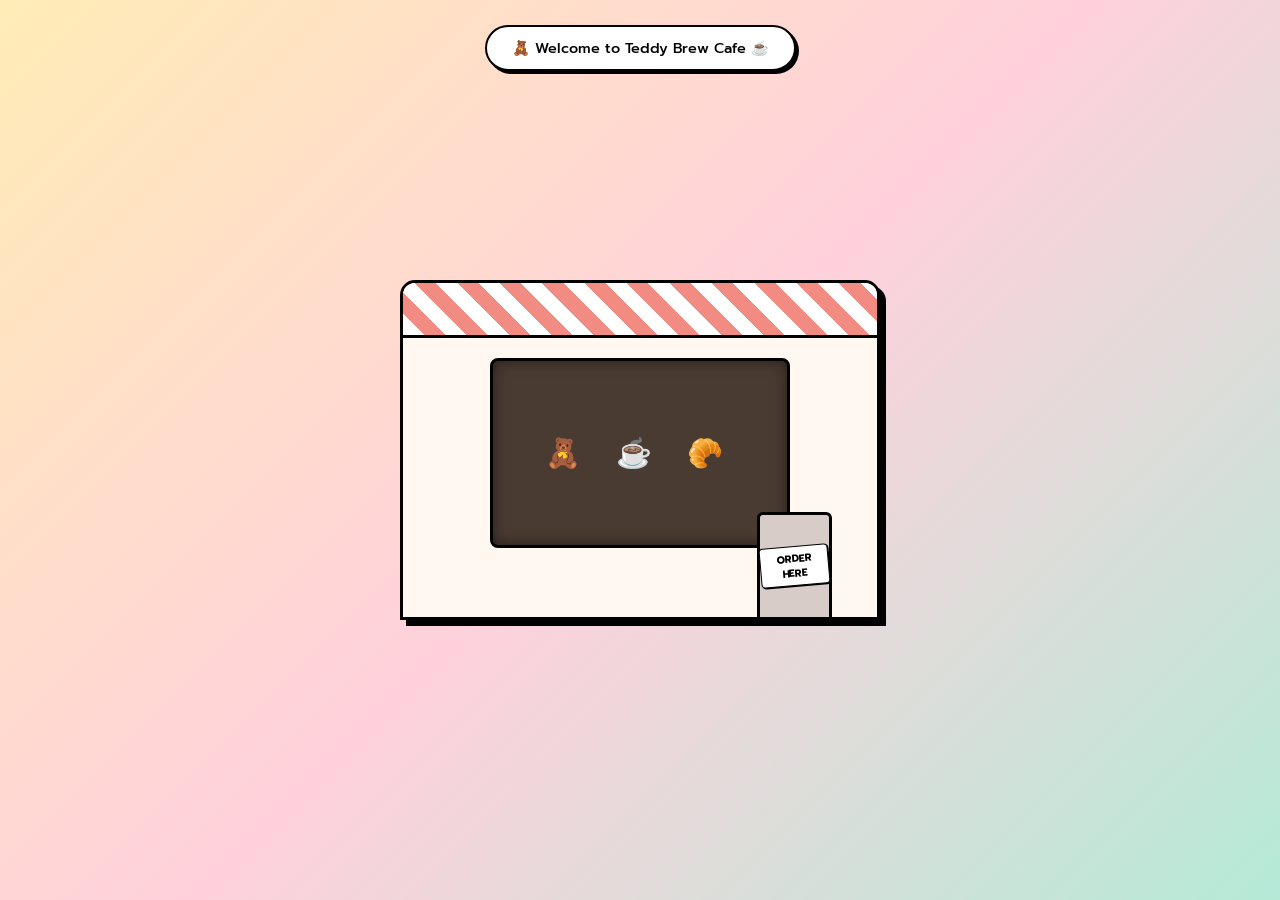
==== index.html @ b92d3668 "First commit - Teddy Brew Cafe website" ====
<!DOCTYPE html>
<html lang="th">
<head>
    <meta charset="UTF-8">
    <meta name="viewport" content="width=device-width, initial-scale=1.0">
    <title>Teddy Brew Cafe</title>
    <link rel="stylesheet" href="style.css">
    <link href="https://fonts.googleapis.com/css2?family=Prompt:wght@300;400;500;600&display=swap" rel="stylesheet">
</head>
<body class="home-body">

    <!-- ป้ายต้อนรับด้านบน -->
    <div class="audio-banner">
        🧸 Welcome to Teddy Brew Cafe ☕
    </div>

    <div class="shop-container">
        <!-- หน้าต่างร้านคาเฟ่ คลิกเพื่อไปเลือกเมนู -->
        <a href="drink.html" class="shop-window-link">
            <div class="shop-building">
                <div class="awning"></div>
                
                <!-- หน้าต่างกระจกโชว์ขนมและน้องหมี -->
                <div class="glass-window">
                    <div class="shelf">🧸 ☕ 🥐</div>
                </div>

                <!-- ประตูร้านพร้อมป้าย Order Here -->
                <div class="door">
                    <div class="order-tag-door">Order Here</div>
                </div>
            </div>
        </a>
    </div>

</body>
</html>
---- style.css ----
* {
    margin: 0;
    padding: 0;
    box-sizing: border-box;
    font-family: 'Prompt', sans-serif;
}

/* ธีมหน้าแรก สดใสโทนพาสเทล */
.home-body {
    background: linear-gradient(135deg, #ffecb6 0%, #ffd1dc 50%, #b5ead7 100%);
    height: 100vh;
    display: flex;
    justify-content: center;
    align-items: center;
    overflow: hidden;
    position: relative;
}

.audio-banner {
    position: absolute;
    top: 25px;
    background: #fff;
    padding: 10px 25px;
    border-radius: 30px;
    border: 2px solid #000;
    font-size: 0.9rem;
    font-weight: 500;
    box-shadow: 3px 3px 0px #000;
}

.shop-container {
    text-align: center;
    position: relative;
}

.shop-window-link {
    text-decoration: none;
}

.shop-building {
    width: 480px;
    height: 340px;
    background: #fff8f0;
    border: 3px solid #000;
    border-radius: 15px 15px 0 0;
    position: relative;
    box-shadow: 6px 6px 0px #000;
    transition: transform 0.2s ease;
}

.shop-building:hover {
    transform: translateY(-4px);
}

/* กันสาดสีสันสดใส */
.awning {
    height: 55px;
    background: repeating-linear-gradient(45deg, #fff, #fff 15px, #f28b82 15px, #f28b82 30px);
    border-bottom: 3px solid #000;
    border-radius: 12px 12px 0 0;
}

.glass-window {
    width: 300px;
    height: 190px;
    background: #4a3b32;
    border: 3px solid #000;
    margin: 20px auto;
    border-radius: 8px;
    display: flex;
    align-items: center;
    justify-content: center;
    box-shadow: inset 0 0 15px rgba(0,0,0,0.5);
}

.shelf {
    color: #fff;
    font-size: 1.8rem;
    letter-spacing: 12px;
}

.door {
    position: absolute;
    bottom: 0;
    right: 45px;
    width: 75px;
    height: 105px;
    background: #d7ccc8;
    border: 3px solid #000;
    border-bottom: none;
    border-radius: 6px 6px 0 0;
    display: flex;
    align-items: center;
    justify-content: center;
}

.order-tag-door {
    background: #fff;
    color: #000;
    font-size: 0.65rem;
    font-weight: bold;
    padding: 4px 6px;
    border: 1.5px solid #000;
    border-radius: 4px;
    box-shadow: 1px 1px 0px #000;
    text-transform: uppercase;
    text-align: center;
    transform: rotate(-5deg);
}

/* ธีมหน้าเมนูและหน้าชื่อ */
.menu-body {
    background: #fceade;
    height: 100vh;
    display: flex;
    justify-content: center;
    align-items: center;
}

.text-center {
    text-align: center;
}

.menu-container-large {
    background: #fff;
    width: 900px;
    max-width: 95%;
    max-height: 90vh;
    overflow-y: auto;
    padding: 30px;
    border: 3px solid #000;
    border-radius: 12px;
    box-shadow: 6px 6px 0px #000;
    text-align: center;
}

.menu-header {
    margin-bottom: 20px;
}

.cafe-icon {
    font-size: 2rem;
}

.menu-header h2 {
    font-size: 1.3rem;
    font-weight: 500;
    margin-top: 5px;
}

.menu-filters {
    display: flex;
    justify-content: center;
    gap: 8px;
    margin-bottom: 25px;
    flex-wrap: wrap;
}

.filter-btn {
    background: #fff;
    border: 1px solid #ddd;
    padding: 6px 16px;
    border-radius: 20px;
    cursor: pointer;
    font-size: 0.85rem;
    transition: all 0.2s;
}

.filter-btn:hover, .filter-btn.active {
    background-color: #000;
    color: #fff;
    border-color: #000;
}

.drink-grid-catalog {
    display: grid;
    grid-template-columns: repeat(auto-fit, minmax(250px, 1fr));
    gap: 15px;
    text-align: left;
}

.drink-card {
    border: 2px solid #ddd;
    border-radius: 10px;
    padding: 15px;
    cursor: pointer;
    transition: all 0.2s;
    background: #fafafa;
}

.drink-card:hover {
    border-color: #000;
}

.drink-card.selected {
    border-color: #000 !important;
    background: #fff3e0 !important;
    transform: translateY(-2px);
    box-shadow: 4px 4px 0px #000;
    position: relative;
}

.drink-card.selected::after {
    content: '\2713';
    position: absolute;
    top: 10px;
    right: 15px;
    background: #000;
    color: #fff;
    width: 24px;
    height: 24px;
    border-radius: 50%;
    display: flex;
    align-items: center;
    justify-content: center;
    font-size: 0.8rem;
}

.drink-info h3 {
    font-size: 1rem;
    font-weight: 600;
    margin-bottom: 5px;
}

.drink-info p {
    font-size: 0.8rem;
    color: #666;
    margin-bottom: 10px;
}

.price-tag {
    font-size: 0.85rem;
    font-weight: 600;
    color: #d77a61;
}

.drink-options {
    margin-top: 10px;
    padding-top: 8px;
    border-top: 1px dashed #ddd;
    display: flex;
    gap: 10px;
}

.option-group {
    display: flex;
    flex-direction: column;
    font-size: 0.75rem;
    color: #444;
}

.option-group select {
    padding: 3px 6px;
    font-size: 0.75rem;
    border: 1px solid #ccc;
    border-radius: 4px;
    background: #fff;
    outline: none;
    cursor: pointer;
}

.choose-btn {
    background: #000;
    color: #fff;
    border: 2px solid #000;
    padding: 10px 30px;
    border-radius: 20px;
    font-size: 0.95rem;
    cursor: pointer;
    transition: background 0.2s;
}

.choose-btn.disabled {
    background: #ccc;
    border-color: #ccc;
    cursor: not-allowed;
}

.choose-btn:not(.disabled):hover {
    background: #333;
}

.order-tag-card {
    background: #fdfbf7;
    border: 2px dashed #000;
    padding: 30px;
    max-width: 320px;
    margin: 0 auto;
    box-shadow: 4px 4px 0px rgba(0,0,0,0.1);
}

.tag-title {
    font-size: 0.75rem;
    letter-spacing: 2px;
    color: #777;
}

.customer-name-display {
    font-family: 'Caveat', cursive;
    font-size: 3rem;
    margin: 10px 0;
    color: #000;
}

.tag-divider {
    border-bottom: 1px solid #000;
    margin: 15px 0;
}

.tag-footer-info {
    display: flex;
    justify-content: space-between;
    font-size: 0.75rem;
    font-weight: 600;
}

.back-link {
    display: inline-block;
    margin-top: 15px;
    color: #000;
    text-decoration: none;
    font-size: 0.85rem;
}

.back-link:hover {
    text-decoration: underline;
}
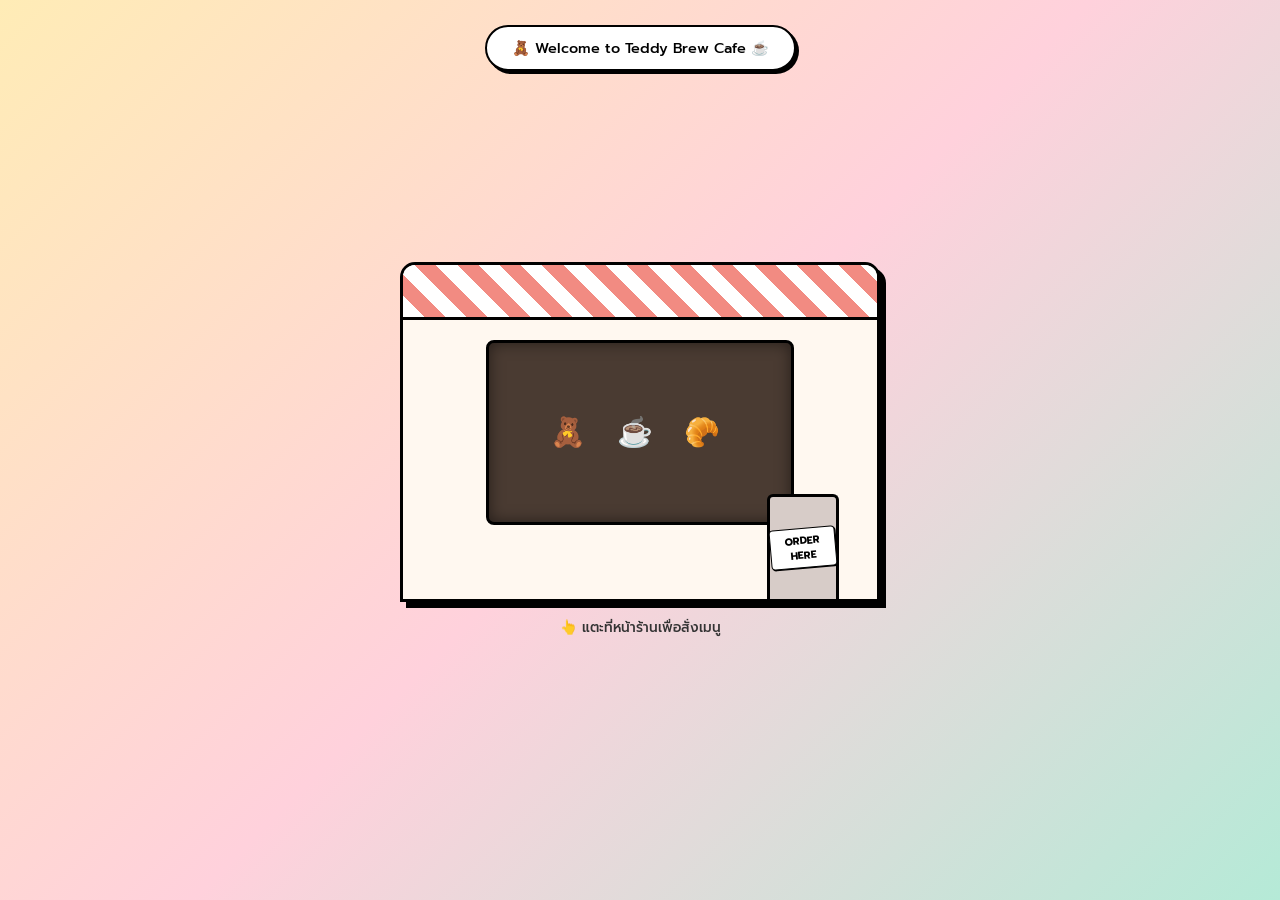
==== commit 58c0c301: "Update features" ====
--- a/index.html
+++ b/index.html
@@ -9,28 +9,23 @@
 </head>
 <body class="home-body">
 
-    <!-- ป้ายต้อนรับด้านบน -->
     <div class="audio-banner">
         🧸 Welcome to Teddy Brew Cafe ☕
     </div>
 
     <div class="shop-container">
-        <!-- หน้าต่างร้านคาเฟ่ คลิกเพื่อไปเลือกเมนู -->
         <a href="drink.html" class="shop-window-link">
             <div class="shop-building">
                 <div class="awning"></div>
-                
-                <!-- หน้าต่างกระจกโชว์ขนมและน้องหมี -->
                 <div class="glass-window">
                     <div class="shelf">🧸 ☕ 🥐</div>
                 </div>
-
-                <!-- ประตูร้านพร้อมป้าย Order Here -->
                 <div class="door">
                     <div class="order-tag-door">Order Here</div>
                 </div>
             </div>
         </a>
+        <p class="tap-hint">👆 แตะที่หน้าร้านเพื่อสั่งเมนู</p>
     </div>
 
 </body>
--- a/style.css
+++ b/style.css
@@ -5,14 +5,20 @@
     font-family: 'Prompt', sans-serif;
 }
 
-/* ธีมหน้าแรก สดใสโทนพาสเทล */
+.hidden {
+    display: none !important;
+}
+
+/* =========================================
+   ธีมหน้าแรก (index.html)
+   ========================================= */
 .home-body {
     background: linear-gradient(135deg, #ffecb6 0%, #ffd1dc 50%, #b5ead7 100%);
-    height: 100vh;
+    min-height: 100vh;
     display: flex;
     justify-content: center;
     align-items: center;
-    overflow: hidden;
+    padding: 20px;
     position: relative;
 }
 
@@ -26,19 +32,22 @@
     font-size: 0.9rem;
     font-weight: 500;
     box-shadow: 3px 3px 0px #000;
+    text-align: center;
 }
 
 .shop-container {
     text-align: center;
-    position: relative;
+    width: 100%;
+    max-width: 480px;
 }
 
 .shop-window-link {
     text-decoration: none;
+    display: block;
 }
 
 .shop-building {
-    width: 480px;
+    width: 100%;
     height: 340px;
     background: #fff8f0;
     border: 3px solid #000;
@@ -52,7 +61,6 @@
     transform: translateY(-4px);
 }
 
-/* กันสาดสีสันสดใส */
 .awning {
     height: 55px;
     background: repeating-linear-gradient(45deg, #fff, #fff 15px, #f28b82 15px, #f28b82 30px);
@@ -61,8 +69,8 @@
 }
 
 .glass-window {
-    width: 300px;
-    height: 190px;
+    width: 65%;
+    height: 185px;
     background: #4a3b32;
     border: 3px solid #000;
     margin: 20px auto;
@@ -76,14 +84,14 @@
 .shelf {
     color: #fff;
     font-size: 1.8rem;
-    letter-spacing: 12px;
+    letter-spacing: 10px;
 }
 
 .door {
     position: absolute;
     bottom: 0;
-    right: 45px;
-    width: 75px;
+    right: 8%;
+    width: 72px;
     height: 105px;
     background: #d7ccc8;
     border: 3px solid #000;
@@ -104,17 +112,26 @@
     border-radius: 4px;
     box-shadow: 1px 1px 0px #000;
     text-transform: uppercase;
-    text-align: center;
     transform: rotate(-5deg);
 }
 
-/* ธีมหน้าเมนูและหน้าชื่อ */
+.tap-hint {
+    margin-top: 15px;
+    font-size: 0.85rem;
+    font-weight: 500;
+    color: #333;
+}
+
+/* =========================================
+   ธีมหน้าเมนู หน้าชื่อ และหน้าขอบคุณ
+   ========================================= */
 .menu-body {
     background: #fceade;
-    height: 100vh;
+    min-height: 100vh;
     display: flex;
     justify-content: center;
     align-items: center;
+    padding: 20px;
 }
 
 .text-center {
@@ -123,17 +140,27 @@
 
 .menu-container-large {
     background: #fff;
-    width: 900px;
-    max-width: 95%;
+    width: 920px;
+    max-width: 100%;
     max-height: 90vh;
     overflow-y: auto;
-    padding: 30px;
+    padding: 25px;
     border: 3px solid #000;
     border-radius: 12px;
     box-shadow: 6px 6px 0px #000;
     text-align: center;
 }
 
+.menu-container-small {
+    background: #fff;
+    width: 460px;
+    max-width: 100%;
+    padding: 30px 25px;
+    border: 3px solid #000;
+    border-radius: 12px;
+    box-shadow: 6px 6px 0px #000;
+}
+
 .menu-header {
     margin-bottom: 20px;
 }
@@ -144,7 +171,7 @@
 
 .menu-header h2 {
     font-size: 1.3rem;
-    font-weight: 500;
+    font-weight: 600;
     margin-top: 5px;
 }
 
@@ -152,13 +179,13 @@
     display: flex;
     justify-content: center;
     gap: 8px;
-    margin-bottom: 25px;
+    margin-bottom: 20px;
     flex-wrap: wrap;
 }
 
 .filter-btn {
     background: #fff;
-    border: 1px solid #ddd;
+    border: 1.5px solid #ddd;
     padding: 6px 16px;
     border-radius: 20px;
     cursor: pointer;
@@ -172,6 +199,7 @@
     border-color: #000;
 }
 
+/* การ์ดเมนู */
 .drink-grid-catalog {
     display: grid;
     grid-template-columns: repeat(auto-fit, minmax(250px, 1fr));
@@ -183,49 +211,29 @@
     border: 2px solid #ddd;
     border-radius: 10px;
     padding: 15px;
-    cursor: pointer;
+    background: #fafafa;
+    display: flex;
+    flex-direction: column;
+    justify-content: space-between;
     transition: all 0.2s;
-    background: #fafafa;
-}
-
-.drink-card:hover {
+}
+
+.drink-card.selected {
     border-color: #000;
-}
-
-.drink-card.selected {
-    border-color: #000 !important;
-    background: #fff3e0 !important;
-    transform: translateY(-2px);
-    box-shadow: 4px 4px 0px #000;
-    position: relative;
-}
-
-.drink-card.selected::after {
-    content: '\2713';
-    position: absolute;
-    top: 10px;
-    right: 15px;
-    background: #000;
-    color: #fff;
-    width: 24px;
-    height: 24px;
-    border-radius: 50%;
-    display: flex;
-    align-items: center;
-    justify-content: center;
-    font-size: 0.8rem;
+    background: #fff8ee;
+    box-shadow: 3px 3px 0px #000;
 }
 
 .drink-info h3 {
-    font-size: 1rem;
-    font-weight: 600;
-    margin-bottom: 5px;
+    font-size: 0.95rem;
+    font-weight: 600;
+    margin-bottom: 4px;
 }
 
 .drink-info p {
-    font-size: 0.8rem;
+    font-size: 0.78rem;
     color: #666;
-    margin-bottom: 10px;
+    margin-bottom: 8px;
 }
 
 .price-tag {
@@ -247,16 +255,132 @@
     flex-direction: column;
     font-size: 0.75rem;
     color: #444;
+    flex: 1;
 }
 
 .option-group select {
-    padding: 3px 6px;
-    font-size: 0.75rem;
-    border: 1px solid #ccc;
+    margin-top: 2px;
+    padding: 4px 6px;
+    font-size: 0.78rem;
+    border: 1px solid #bbb;
     border-radius: 4px;
     background: #fff;
     outline: none;
     cursor: pointer;
+}
+
+.add-to-cart-btn {
+    margin-top: 12px;
+    width: 100%;
+    padding: 7px;
+    background: #fff;
+    border: 1.5px solid #000;
+    border-radius: 6px;
+    font-size: 0.8rem;
+    font-weight: 500;
+    cursor: pointer;
+    transition: all 0.15s;
+}
+
+.add-to-cart-btn:hover {
+    background: #000;
+    color: #fff;
+}
+
+.add-to-cart-btn.added-feedback {
+    background: #4caf50;
+    border-color: #4caf50;
+    color: #fff;
+}
+
+/* กล่องสรุปตะกร้าสินค้า */
+.cart-summary-box {
+    margin-top: 25px;
+    padding: 15px;
+    background: #fdfbf7;
+    border: 2px solid #000;
+    border-radius: 10px;
+    text-align: left;
+}
+
+.cart-summary-header {
+    display: flex;
+    justify-content: space-between;
+    align-items: center;
+    margin-bottom: 10px;
+}
+
+.cart-summary-header h3 {
+    font-size: 0.95rem;
+}
+
+.clear-cart-btn {
+    background: none;
+    border: none;
+    color: #d9534f;
+    font-size: 0.78rem;
+    cursor: pointer;
+    text-decoration: underline;
+}
+
+.cart-item-row {
+    display: flex;
+    justify-content: space-between;
+    align-items: center;
+    padding: 6px 0;
+    border-bottom: 1px dashed #ddd;
+    font-size: 0.82rem;
+}
+
+.cart-item-info {
+    display: flex;
+    flex-direction: column;
+}
+
+.cart-item-price {
+    color: #d77a61;
+    font-weight: 600;
+    font-size: 0.78rem;
+}
+
+.cart-item-controls {
+    display: flex;
+    align-items: center;
+    gap: 8px;
+}
+
+.qty-btn {
+    width: 24px;
+    height: 24px;
+    border: 1.5px solid #000;
+    background: #fff;
+    border-radius: 4px;
+    font-weight: bold;
+    cursor: pointer;
+}
+
+.qty-btn:hover {
+    background: #000;
+    color: #fff;
+}
+
+.qty-num {
+    font-weight: 600;
+    min-width: 16px;
+    text-align: center;
+}
+
+.live-total-display {
+    margin-top: 10px;
+    text-align: right;
+    font-weight: 600;
+    font-size: 0.95rem;
+    color: #000;
+}
+
+/* ปุ่มและลิงก์ส่วนท้าย */
+.action-footer {
+    margin-top: 25px;
 }
 
 .choose-btn {
@@ -264,7 +388,7 @@
     color: #fff;
     border: 2px solid #000;
     padding: 10px 30px;
-    border-radius: 20px;
+    border-radius: 25px;
     font-size: 0.95rem;
     cursor: pointer;
     transition: background 0.2s;
@@ -280,38 +404,10 @@
     background: #333;
 }
 
-.order-tag-card {
-    background: #fdfbf7;
-    border: 2px dashed #000;
-    padding: 30px;
-    max-width: 320px;
-    margin: 0 auto;
-    box-shadow: 4px 4px 0px rgba(0,0,0,0.1);
-}
-
-.tag-title {
-    font-size: 0.75rem;
-    letter-spacing: 2px;
-    color: #777;
-}
-
-.customer-name-display {
-    font-family: 'Caveat', cursive;
-    font-size: 3rem;
-    margin: 10px 0;
-    color: #000;
-}
-
-.tag-divider {
-    border-bottom: 1px solid #000;
-    margin: 15px 0;
-}
-
-.tag-footer-info {
-    display: flex;
-    justify-content: space-between;
-    font-size: 0.75rem;
-    font-weight: 600;
+.link-btn {
+    text-decoration: none;
+    display: inline-block;
+    margin-top: 20px;
 }
 
 .back-link {
@@ -324,4 +420,283 @@
 
 .back-link:hover {
     text-decoration: underline;
+}
+
+/* =========================================
+   หน้าป้ายชื่อและใบเสร็จ (name.html & thankyou.html)
+   ========================================= */
+.input-section {
+    margin-bottom: 15px;
+}
+
+.input-label {
+    font-size: 0.88rem;
+    font-weight: 500;
+    display: block;
+    margin-bottom: 6px;
+}
+
+.required {
+    color: #d9534f;
+}
+
+.styled-input {
+    padding: 8px 14px;
+    font-size: 0.95rem;
+    border: 2px solid #000;
+    border-radius: 8px;
+    text-align: center;
+    width: 85%;
+    outline: none;
+}
+
+.note-input {
+    font-size: 0.85rem;
+    border-color: #888;
+}
+
+.input-error {
+    border-color: #d9534f !important;
+    background: #fff5f5;
+}
+
+.error-msg {
+    color: #d9534f;
+    font-size: 0.78rem;
+    margin-top: 4px;
+}
+
+.order-tag-card {
+    background: #fdfbf7;
+    border: 2px dashed #000;
+    padding: 25px;
+    max-width: 340px;
+    margin: 20px auto 0;
+    box-shadow: 4px 4px 0px rgba(0,0,0,0.1);
+}
+
+.tag-title {
+    font-size: 0.75rem;
+    letter-spacing: 2px;
+    color: #777;
+}
+
+.customer-name-display {
+    font-family: 'Caveat', cursive;
+    font-size: 2.8rem;
+    margin: 8px 0;
+    color: #000;
+    word-break: break-word;
+}
+
+.tag-divider {
+    border-bottom: 1px solid #000;
+    margin: 12px 0;
+}
+
+.selected-drink-list {
+    font-size: 0.8rem;
+    font-weight: 500;
+    text-align: left;
+    line-height: 1.6;
+}
+
+.tag-note-display {
+    margin-top: 8px;
+    font-size: 0.78rem;
+    color: #555;
+    text-align: left;
+    font-style: italic;
+}
+
+.total-price-display {
+    font-size: 0.9rem;
+    font-weight: 600;
+    text-align: right;
+    margin-top: 10px;
+    color: #d77a61;
+}
+
+.tag-footer-info {
+    display: flex;
+    justify-content: space-between;
+    font-size: 0.75rem;
+    font-weight: 600;
+}
+
+/* หน้า Thank You */
+.thankyou-icon {
+    font-size: 3rem;
+    margin-bottom: 10px;
+}
+
+.thankyou-title {
+    font-family: 'Caveat', cursive;
+    font-size: 2.8rem;
+    margin-bottom: 8px;
+}
+
+.thankyou-subtitle {
+    font-size: 0.9rem;
+    color: #555;
+    line-height: 1.5;
+    margin-bottom: 20px;
+}
+
+.receipt-box {
+    background: #fdfbf7;
+    border: 2px dashed #000;
+    padding: 20px;
+    border-radius: 8px;
+    text-align: left;
+}
+
+.receipt-header {
+    display: flex;
+    justify-content: space-between;
+    font-size: 0.85rem;
+}
+
+/* รองรับมือถือจอเล็ก */
+@media (max-width: 480px) {
+    .shop-building {
+        height: 290px;
+    }
+    .glass-window {
+        width: 58%;
+        height: 150px;
+        margin-left: 12%;
+    }
+    .shelf {
+        font-size: 1.4rem;
+        letter-spacing: 6px;
+    }
+    .door {
+        width: 60px;
+        height: 90px;
+        right: 6%;
+    }
+}
+/* =========================================
+   เพิ่มเติม: วัน-เวลา, แถบติดตามสถานะ และปุ่มคัดลอก
+   ========================================= */
+.tag-datetime {
+    font-size: 0.72rem;
+    color: #777;
+    margin-top: -4px;
+    margin-bottom: 8px;
+}
+
+.receipt-datetime {
+    font-size: 0.72rem;
+    color: #666;
+    margin-top: 4px;
+}
+
+/* แถบติดตามสถานะการชง */
+.status-tracker-box {
+    background: #fff8ee;
+    border: 2px solid #000;
+    border-radius: 10px;
+    padding: 15px 12px;
+    margin: 15px 0 20px;
+}
+
+.status-steps {
+    display: flex;
+    align-items: center;
+    justify-content: space-between;
+    margin-bottom: 10px;
+}
+
+.status-step {
+    display: flex;
+    flex-direction: column;
+    align-items: center;
+    font-size: 0.72rem;
+    color: #999;
+    font-weight: 500;
+    min-width: 58px;
+    transition: color 0.3s;
+}
+
+.step-dot {
+    width: 24px;
+    height: 24px;
+    border-radius: 50%;
+    background: #eee;
+    border: 2px solid #bbb;
+    display: flex;
+    align-items: center;
+    justify-content: center;
+    font-weight: 600;
+    margin-bottom: 4px;
+    transition: all 0.3s;
+}
+
+.status-step.active {
+    color: #000;
+}
+
+.status-step.active .step-dot {
+    background: #ffd166;
+    border-color: #000;
+    color: #000;
+}
+
+.status-step.completed .step-dot {
+    background: #4caf50;
+    border-color: #000;
+    color: #fff;
+}
+
+.status-line {
+    flex: 1;
+    height: 3px;
+    background: #ddd;
+    margin: 0 4px 16px;
+    border-radius: 2px;
+    overflow: hidden;
+}
+
+.status-line-fill {
+    width: 0%;
+    height: 100%;
+    background: #000;
+    transition: width 1.5s ease;
+}
+
+.status-message {
+    font-size: 0.8rem;
+    font-weight: 500;
+    color: #444;
+}
+
+.status-message.status-done {
+    color: #2e7d32;
+    font-weight: 600;
+}
+
+/* ปุ่มคัดลอกใบเสร็จ */
+.copy-receipt-btn {
+    margin-top: 15px;
+    background: #fff;
+    color: #000;
+    border: 1.5px solid #000;
+    padding: 8px 20px;
+    border-radius: 20px;
+    font-size: 0.82rem;
+    font-weight: 500;
+    cursor: pointer;
+    transition: all 0.2s;
+}
+
+.copy-receipt-btn:hover {
+    background: #f0f0f0;
+}
+
+.copy-receipt-btn.copied {
+    background: #4caf50;
+    border-color: #4caf50;
+    color: #fff;
 }
